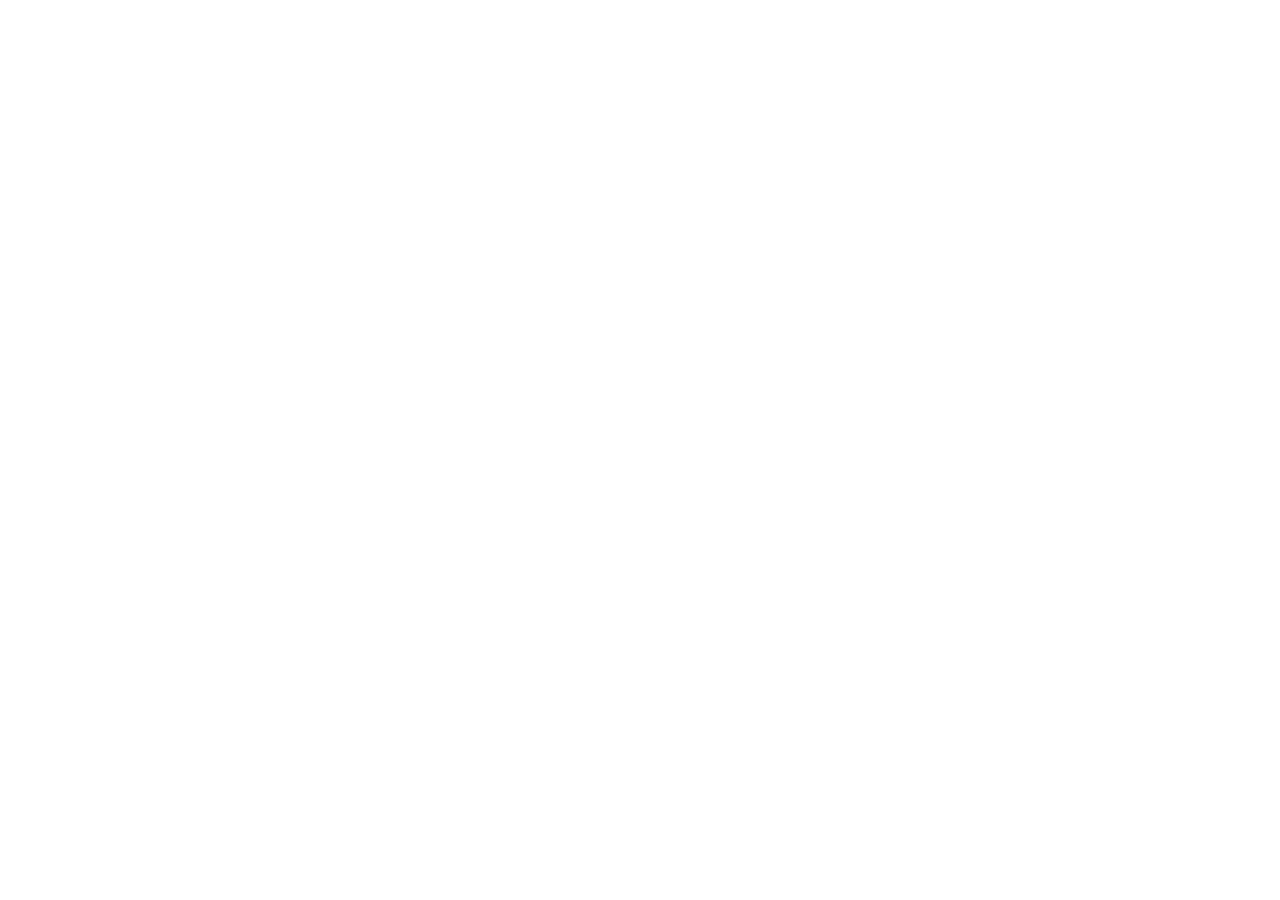
==== cadastro/cadastro.html @ cd6a349b "[feat] incluindo diretorios ao projeto" ====
<!DOCTYPE html>
<html lang="pt-br">
<head>
    <meta charset="UTF-8">
    <meta name="viewport" content="width=device-width, initial-scale=1.0">
    <title>Cadastro de Usuario</title>
</head>
<body>
    
</body>
</html>
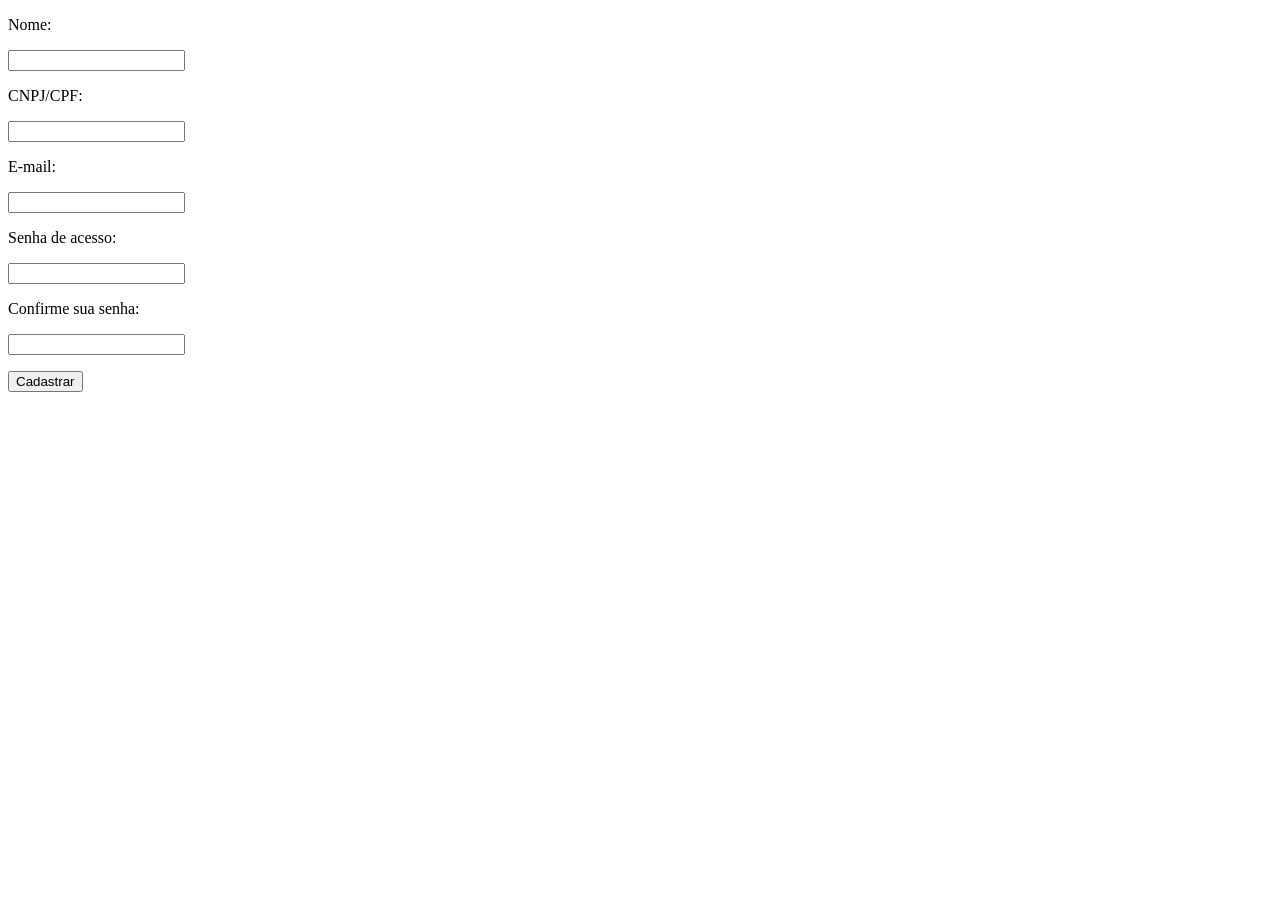
==== commit 105fae2a: "[FIX] Criando formulario e suas validações" ====
--- a/cadastro/cadastro.html
+++ b/cadastro/cadastro.html
@@ -3,9 +3,41 @@
 <head>
     <meta charset="UTF-8">
     <meta name="viewport" content="width=device-width, initial-scale=1.0">
+    <link rel="stylesheet" href="./style/style.css">
     <title>Cadastro de Usuario</title>
 </head>
 <body>
-    
+    <header>
+
+    </header>
+
+    <main>
+        <section id="corpo-cadastro">
+            <!-- nome_cliente, CNPJ, email, senha -->
+           <form action="cadastro-usu">
+            <label for="nome"><p>Nome:</p></label>
+            <input type="text" name="nome" id="nome">
+
+            <label for="documento"><p>CNPJ/CPF:</p></label>
+            <input type="text" name="documento" id="documento">
+            
+            <label for="email"><p>E-mail:</p></label>
+            <input type="email" name="email" id="email">
+
+            <label for="senha"><p>Senha de acesso:</p></label>
+            <input type="password" name="senha" id="senha">
+
+            <label for="confirma-senha"><p>Confirme sua senha:</p></label>
+            <input type="password" name="confirma-senha" id="confirma-senha">
+            
+            <label for="submit"><p></p></label>
+            <input type="button" value="Cadastrar" id="submit">
+           </form> 
+        </section>
+    </main>
+    <footer>
+
+    </footer>
+    <script src="./script/script.js"></script>
 </body>
 </html>
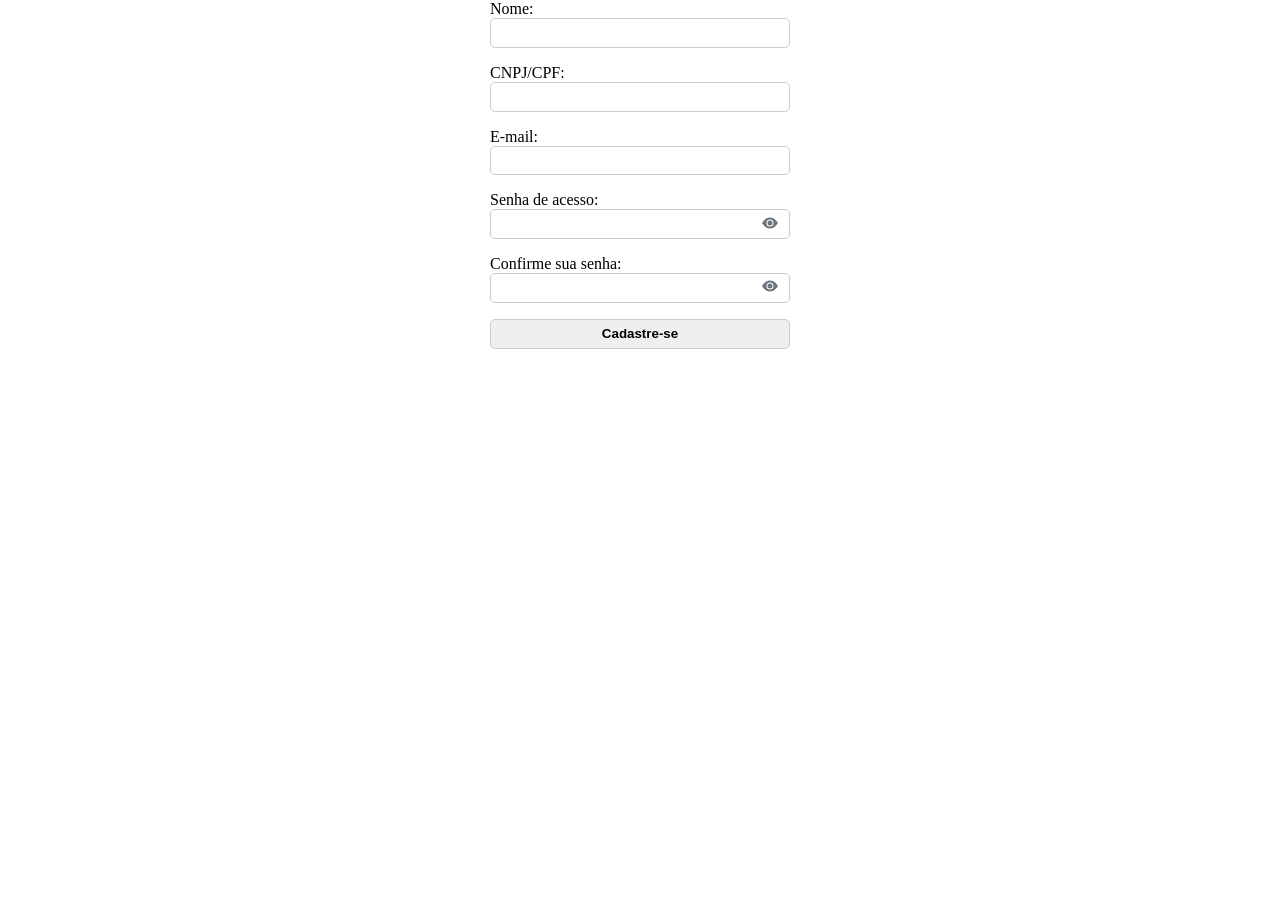
==== commit 6d8c9b41: "[FEAT]Envio do formulario para o banco de dados" ====
--- a/cadastro/cadastro.html
+++ b/cadastro/cadastro.html
@@ -7,31 +7,66 @@
     <title>Cadastro de Usuario</title>
 </head>
 <body>
-    <header>
+    <header id="cabecalho">
 
     </header>
 
-    <main>
+    <main id="principal">
         <section id="corpo-cadastro">
             <!-- nome_cliente, CNPJ, email, senha -->
-           <form action="cadastro-usu">
-            <label for="nome"><p>Nome:</p></label>
-            <input type="text" name="nome" id="nome">
+           <form action="cadastro-usu" id="formulario">
+            <div id="container-nome" class="input-container">
+                <label for="nome"><p>Nome:</p></label>
+                <input type="text" name="nome" id="nome" class="campo">
+            </div>
 
-            <label for="documento"><p>CNPJ/CPF:</p></label>
-            <input type="text" name="documento" id="documento">
+            <div id="container-doc" class="input-container">
+                <label for="documento" ><p>CNPJ/CPF:</p></label>
+                <input type="text" name="documento" id="documento" class="campo">
+            </div>
             
-            <label for="email"><p>E-mail:</p></label>
-            <input type="email" name="email" id="email">
+            <div id="container-email" class="input-container">
+                <label for="email"><p>E-mail:</p></label>
+                <input type="email" name="email" id="email" class="campo" autocomplete="off">
+            </div>
 
-            <label for="senha"><p>Senha de acesso:</p></label>
-            <input type="password" name="senha" id="senha">
+            <div id="container-senha" >
+                <label for="senha"><p>Senha de acesso:</p></label>
+                <div class="input-container">
+                    <input type="password" name="senha" class="campo" id="senha">
+                    <button type="button" id="toggle-senha" class="btn-no-input" aria-label="Mostrar ou ocultar senha">
+                        <svg id="icone-olho" class="icone-olho" xmlns="http://www.w3.org/2000/svg" width="16" height="16" fill="currentColor" class="bi bi-eye-fill" viewBox="0 0 16 16">
+                            <path d="M10.5 8a2.5 2.5 0 1 1-5 0 2.5 2.5 0 0 1 5 0z"/>
+                            <path d="M0 8s3-5.5 8-5.5S16 8 16 8s-3 5.5-8 5.5S0 8 0 8zm8 3.5a3.5 3.5 0 1 0 0-7 3.5 3.5 0 0 0 0 7z"/>
+                        </svg>
+                        <svg id="icone-olho-cortado" class="icone-olho-cortado" xmlns="http://www.w3.org/2000/svg" width="16" height="16" fill="currentColor" class="bi bi-eye-slash-fill" viewBox="0 0 16 16" style="display: none;">
+                            <path d="m10.79 12.912-1.614-1.615a3.5 3.5 0 0 1-4.474-4.474l-2.06-2.06C.938 6.278 0 8 0 8s3 5.5 8 5.5a7.029 7.029 0 0 0 2.79-.588zM5.21 3.088A7.028 7.028 0 0 1 8 2.5c5 0 8 5.5 8 5.5s-.939 1.721-2.641 3.238l-2.062-2.062a3.5 3.5 0 0 0-4.474-4.474L5.21 3.089z"/>
+                            <path d="M5.525 7.646a2.5 2.5 0 0 0 2.829 2.829l-2.83-2.829zm4.95.708-2.829-2.83a2.5 2.5 0 0 1 2.829 2.829zm3.171 6-12-12 .708-.708 12 12-.708.708z"/>
+                        </svg>
+                    </button>
+                </div>
+            </div>
 
-            <label for="confirma-senha"><p>Confirme sua senha:</p></label>
-            <input type="password" name="confirma-senha" id="confirma-senha">
+            <div id="container-conf-senha" class="input-container">
+                <label for="confirma-senha"><p>Confirme sua senha:</p></label>
+                <div class="input-container">
+                    <input type="password" name="confirma-senha" class="campo" id="confirma-senha">
+                    <button type="button" id="toggle-senha-conf" class="btn-no-input" aria-label="Mostrar ou ocultar senha">
+                        <svg id="icone-olho-conf" class="icone-olho" xmlns="http://www.w3.org/2000/svg" width="16" height="16" fill="currentColor" class="bi bi-eye-fill" viewBox="0 0 16 16">
+                            <path d="M10.5 8a2.5 2.5 0 1 1-5 0 2.5 2.5 0 0 1 5 0z"/>
+                            <path d="M0 8s3-5.5 8-5.5S16 8 16 8s-3 5.5-8 5.5S0 8 0 8zm8 3.5a3.5 3.5 0 1 0 0-7 3.5 3.5 0 0 0 0 7z"/>
+                        </svg>
+                        <svg id="icone-olho-cortado-conf" class="icone-olho-cortado" xmlns="http://www.w3.org/2000/svg" width="16" height="16" fill="currentColor" class="bi bi-eye-slash-fill" viewBox="0 0 16 16" style="display: none;">
+                            <path d="m10.79 12.912-1.614-1.615a3.5 3.5 0 0 1-4.474-4.474l-2.06-2.06C.938 6.278 0 8 0 8s3 5.5 8 5.5a7.029 7.029 0 0 0 2.79-.588zM5.21 3.088A7.028 7.028 0 0 1 8 2.5c5 0 8 5.5 8 5.5s-.939 1.721-2.641 3.238l-2.062-2.062a3.5 3.5 0 0 0-4.474-4.474L5.21 3.089z"/>
+                            <path d="M5.525 7.646a2.5 2.5 0 0 0 2.829 2.829l-2.83-2.829zm4.95.708-2.829-2.83a2.5 2.5 0 0 1 2.829 2.829zm3.171 6-12-12 .708-.708 12 12-.708.708z"/>
+                        </svg>
+                    </button>
+                </div>
+            </div>
             
-            <label for="submit"><p></p></label>
-            <input type="button" value="Cadastrar" id="submit">
+            <div id="container-botao">
+                <input type="button" value="Cadastre-se" class="botao" id="submit">
+            </div>
            </form> 
         </section>
     </main>
--- a/cadastro/style/style.css
+++ b/cadastro/style/style.css
@@ -0,0 +1,72 @@
+*{
+    margin: 0;
+    padding: 0;
+    box-sizing: border-box;
+}
+:root{
+    --primary-color: #6a11cb;
+}
+body {
+    min-height: 100vh;
+}
+
+#corpo-cadastro {
+    display: flex;
+    flex-direction: column;
+    align-items: center;
+}
+
+#formulario {
+    display: flex;
+    flex-direction: column;
+    align-items: center;
+    gap: 1rem;
+}
+
+.campo {
+    width: 300px;
+    padding: 0.4rem;
+    border: 1px solid #ccc;
+    border-radius: 5px;
+    cursor: pointer;
+    box-sizing: border-box;
+
+}
+
+.input-container {
+    position: relative; 
+
+} 
+
+
+.campo:focus {
+outline: none;
+border-color: #007bff;
+}
+
+.input-container .btn-no-input {
+position: absolute;
+right: 0;
+top: 50%;
+transform: translateY(-50%);
+background: transparent;
+border: none;
+padding: 0 12px;
+height: 100%;
+color: #6c757d;
+cursor: pointer;
+}
+
+.input-container .btn-no-input:hover {
+color: #343a40;
+}
+
+#submit{
+    width: 300px;
+    padding: 0.4rem;
+    font-weight: bolder;
+    border: 1px solid #ccc;
+    border-radius: 5px;
+    cursor: pointer;
+    box-sizing: border-box;
+}
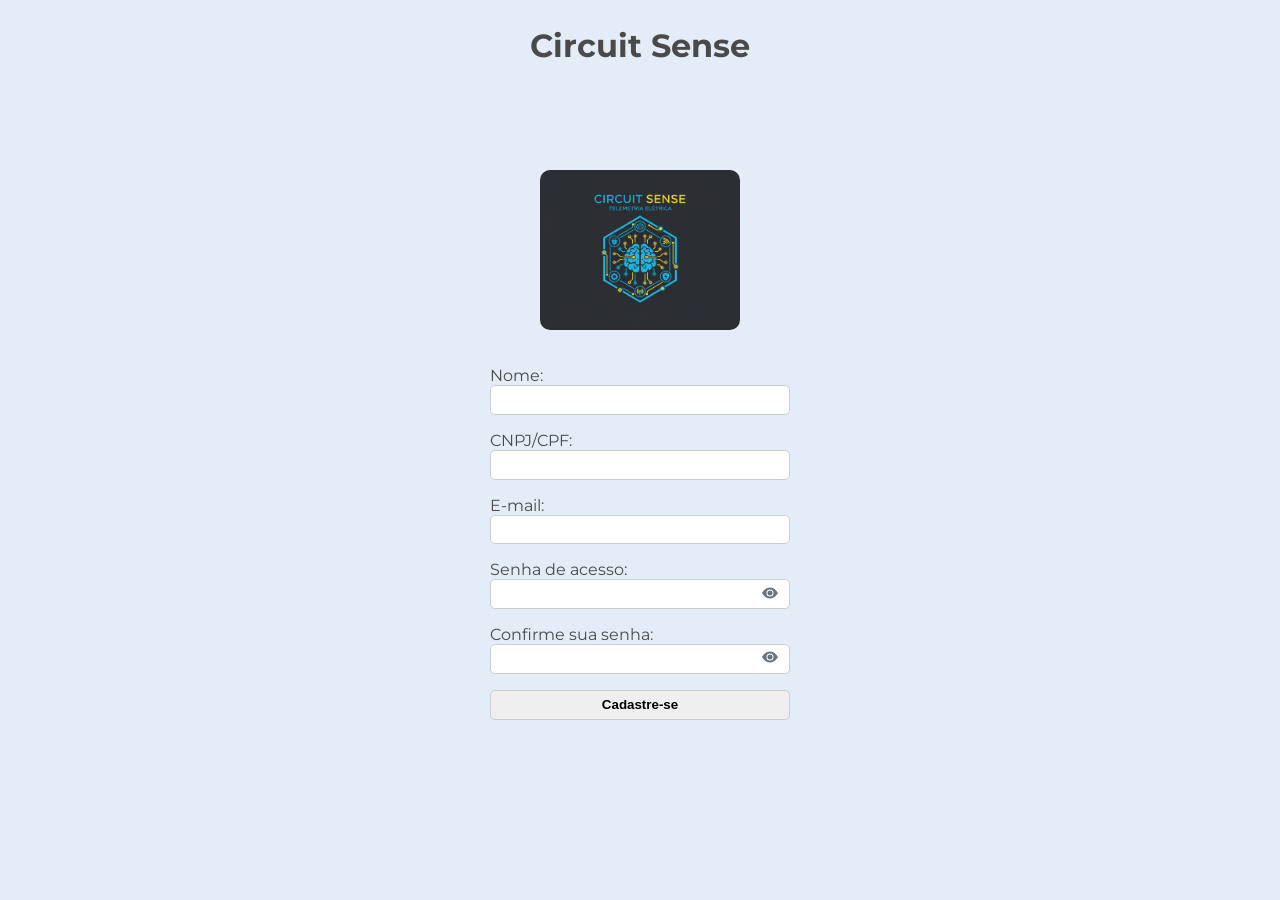
==== commit cee36e0e: "[FEAT] incluindo estilo no cadastro" ====
--- a/cadastro/cadastro.html
+++ b/cadastro/cadastro.html
@@ -8,12 +8,15 @@
 </head>
 <body>
     <header id="cabecalho">
-
+        <h1 id="titulo-cabecalho">Circuit Sense</h1>
     </header>
 
     <main id="principal">
         <section id="corpo-cadastro">
             <!-- nome_cliente, CNPJ, email, senha -->
+            <div id="logo-marca">
+                <img src="./imagens/logo.png" alt="logo-produto" id="imagem-logo">
+            </div>
            <form action="cadastro-usu" id="formulario">
             <div id="container-nome" class="input-container">
                 <label for="nome"><p>Nome:</p></label>
@@ -30,7 +33,7 @@
                 <input type="email" name="email" id="email" class="campo" autocomplete="off">
             </div>
 
-            <div id="container-senha" >
+            <div id="container-senha">
                 <label for="senha"><p>Senha de acesso:</p></label>
                 <div class="input-container">
                     <input type="password" name="senha" class="campo" id="senha">
--- a/cadastro/style/style.css
+++ b/cadastro/style/style.css
@@ -1,13 +1,46 @@
+@import url('https://fonts.googleapis.com/css2?family=Montserrat:ital,wght@0,100..900;1,100..900&display=swap');
+
 *{
     margin: 0;
     padding: 0;
     box-sizing: border-box;
 }
 :root{
-    --primary-color: #6a11cb;
+    --primary-color-um: #4A4A4A;
+    --fundo-tela: #e3ecf7;
+    --font: 'Montserrat', 'arial', 'sans-serif';
+    --color-fonts: #4A4A4A;
+    
 }
+
 body {
-    min-height: 100vh;
+    display: flex;
+    flex-direction: column;
+    align-items: center;
+    background-color: var(--fundo-tela);
+    gap: 5rem;
+    height: 90vh;
+    font-family: var(--font);
+}
+
+header {
+    width: 100%;
+    display: flex;
+    flex-direction: column;
+    align-items: center;
+    justify-content: center;
+    height: 10vh;
+    /* background-color: var(--fundo-tela); */
+}
+
+#titulo-cabecalho {
+    font-family: var(--font);
+    color: var(--primary-color-um);
+}
+
+#imagem-logo {
+    width: 200px;
+    border-radius: 10px;
 }
 
 #corpo-cadastro {
@@ -21,6 +54,8 @@
     flex-direction: column;
     align-items: center;
     gap: 1rem;
+    color: var(--color-fonts);
+    margin-top: 2rem;
 }
 
 .campo {
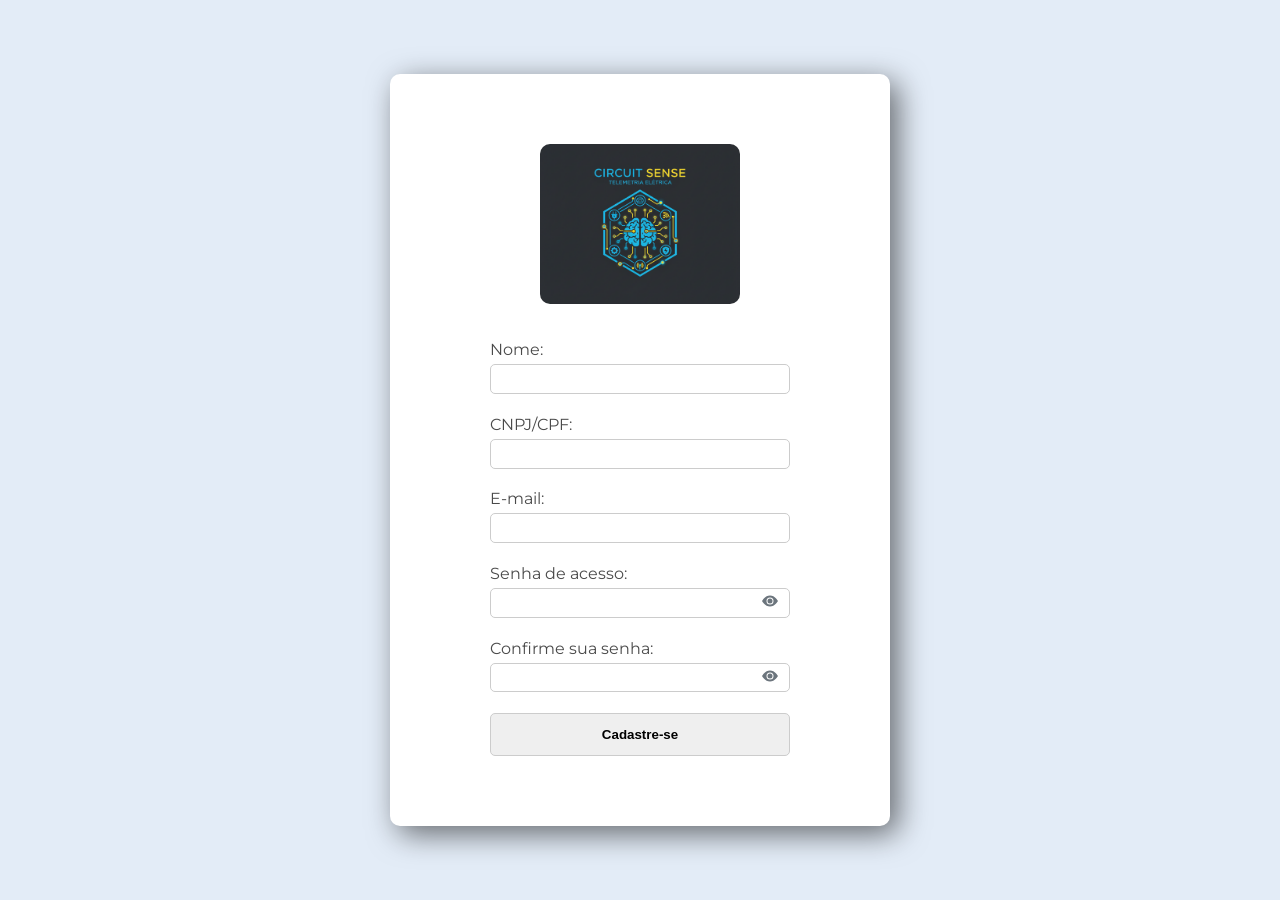
==== commit e1377cb6: "[feat] alterando estilizacao pagina" ====
--- a/cadastro/cadastro.html
+++ b/cadastro/cadastro.html
@@ -7,9 +7,9 @@
     <title>Cadastro de Usuario</title>
 </head>
 <body>
-    <header id="cabecalho">
+    <!-- <header id="cabecalho">
         <h1 id="titulo-cabecalho">Circuit Sense</h1>
-    </header>
+    </header> -->
 
     <main id="principal">
         <section id="corpo-cadastro">
--- a/cadastro/style/style.css
+++ b/cadastro/style/style.css
@@ -17,20 +17,24 @@
     display: flex;
     flex-direction: column;
     align-items: center;
+    justify-content: center;
     background-color: var(--fundo-tela);
-    gap: 5rem;
-    height: 90vh;
     font-family: var(--font);
+    height: 100vh;
 }
 
-header {
-    width: 100%;
+
+main {
+    
+    width: 500px;
     display: flex;
     flex-direction: column;
     align-items: center;
     justify-content: center;
-    height: 10vh;
-    /* background-color: var(--fundo-tela); */
+    background-color: white;
+    border-radius: 10px;
+    box-shadow: 8px 8px 30px rgba(0, 0, 0, 0.555);
+    padding: 70px;
 }
 
 #titulo-cabecalho {
@@ -53,9 +57,13 @@
     display: flex;
     flex-direction: column;
     align-items: center;
-    gap: 1rem;
+    gap: 1.3rem;
     color: var(--color-fonts);
     margin-top: 2rem;
+}
+
+label p {
+    margin-bottom: 5px;
 }
 
 .campo {
@@ -98,10 +106,11 @@
 
 #submit{
     width: 300px;
-    padding: 0.4rem;
+    padding: 0.8rem;
     font-weight: bolder;
     border: 1px solid #ccc;
     border-radius: 5px;
     cursor: pointer;
     box-sizing: border-box;
+    
 }
